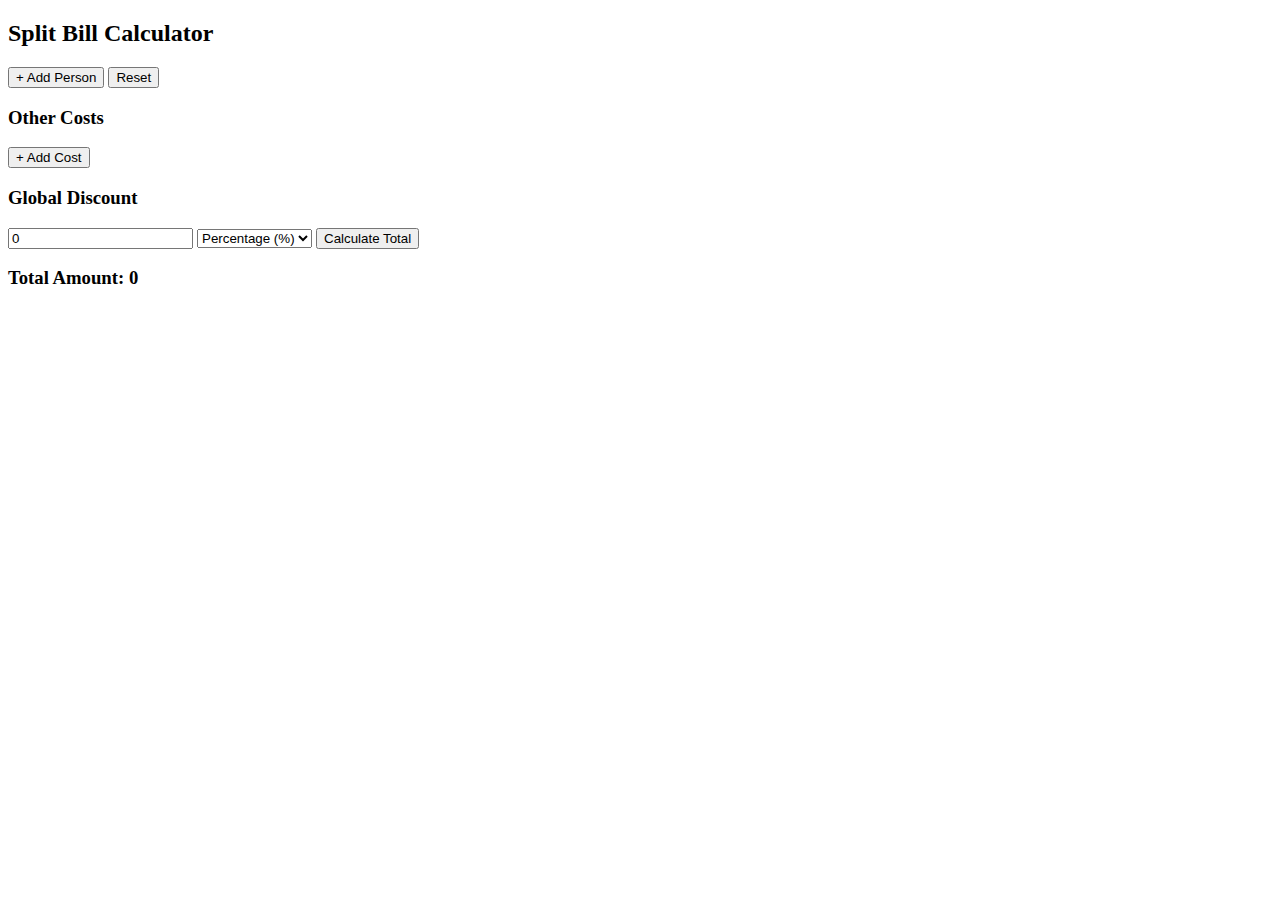
==== main.html @ 6cc19734 "Add files via upload" ====
<!DOCTYPE html>
<html lang="en">
<head>
    <meta charset="UTF-8">
    <meta name="viewport" content="width=device-width, initial-scale=1.0">
    <title>Split Bill Calculator</title>
    <!-- <link rel="stylesheet" href="styles.css"> -->
</head>
<body>
    <div class="container">
        <h2>Split Bill Calculator</h2>
        <div id="people"></div>
        <div class="button-group">
            <button id="add-person" class="text-link">+ Add Person</button>
            <button id="reset-all" class="text-link">Reset</button>
        </div>
        <h3>Other Costs</h3>
        <div id="other-costs"></div>
        <button id="add-cost" class="text-link">+ Add Cost</button>
        <h3>Global Discount</h3>
        <input type="number" id="global-discount" placeholder="Enter discount" value="0">
        <select id="discount-type">
            <option value="percentage">Percentage (%)</option>
            <option value="fixed">Fixed Amount</option>
        </select>
        <button id="calculate">Calculate Total</button>
        <h3>Total Amount: <span id="total-amount">0</span></h3>
    </div>
    
    <script src="script.js"></script>
</body>
</html>
---- styles.css ----
body {
    font-family: Arial, sans-serif;
    background-color: #1c1c1c;
    color: #e0e0e0;
    display: flex;
    justify-content: center;
    align-items: center;
    height: 100vh;
    margin: 0;
}
.container {
    background-color: #2c2c2c;
    padding: 20px;
    border-radius: 12px;
    box-shadow: 0px 6px 15px rgba(0, 0, 0, 0.4);
    width: 400px;
}
h2, h3 {
    text-align: center;
}
.person, .cost-item {
    margin-bottom: 15px;
    padding: 10px;
    background-color: #3c3c3c;
    border-radius: 6px;
}
.item {
    display: flex;
    gap: 5px;
    align-items: center;
    margin-bottom: 10px;
}
input, select {
    background-color: #3c3c3c;
    color: #e0e0e0;
    border: 1px solid #555;
    border-radius: 6px;
    padding: 6px;
    width: 100%;
}
.remove-item, .remove-person, .remove-cost {
    background-color: #ff4d4d;
    color: white;
    border: none;
    padding: 5px 8px;
    cursor: pointer;
    border-radius: 6px;
    font-weight: bold;
}
.remove-item:hover, .remove-person:hover, .remove-cost:hover {
    background-color: #cc0000;
}
.button-group {
    display: flex;
    justify-content: space-between;
    margin-top: 10px;
}
.text-link {
    background: none;
    border: none;
    color: #e0e0e0;
    cursor: pointer;
    text-decoration: underline;
    font-size: 14px;
}
.text-link:hover {
    color: #ffffff;
}
button {
    background-color: #505050;
    color: #ffffff;
    border: none;
    border-radius: 6px;
    padding: 10px;
    width: 100%;
    cursor: pointer;
}
button:hover {
    background-color: #606060;
}
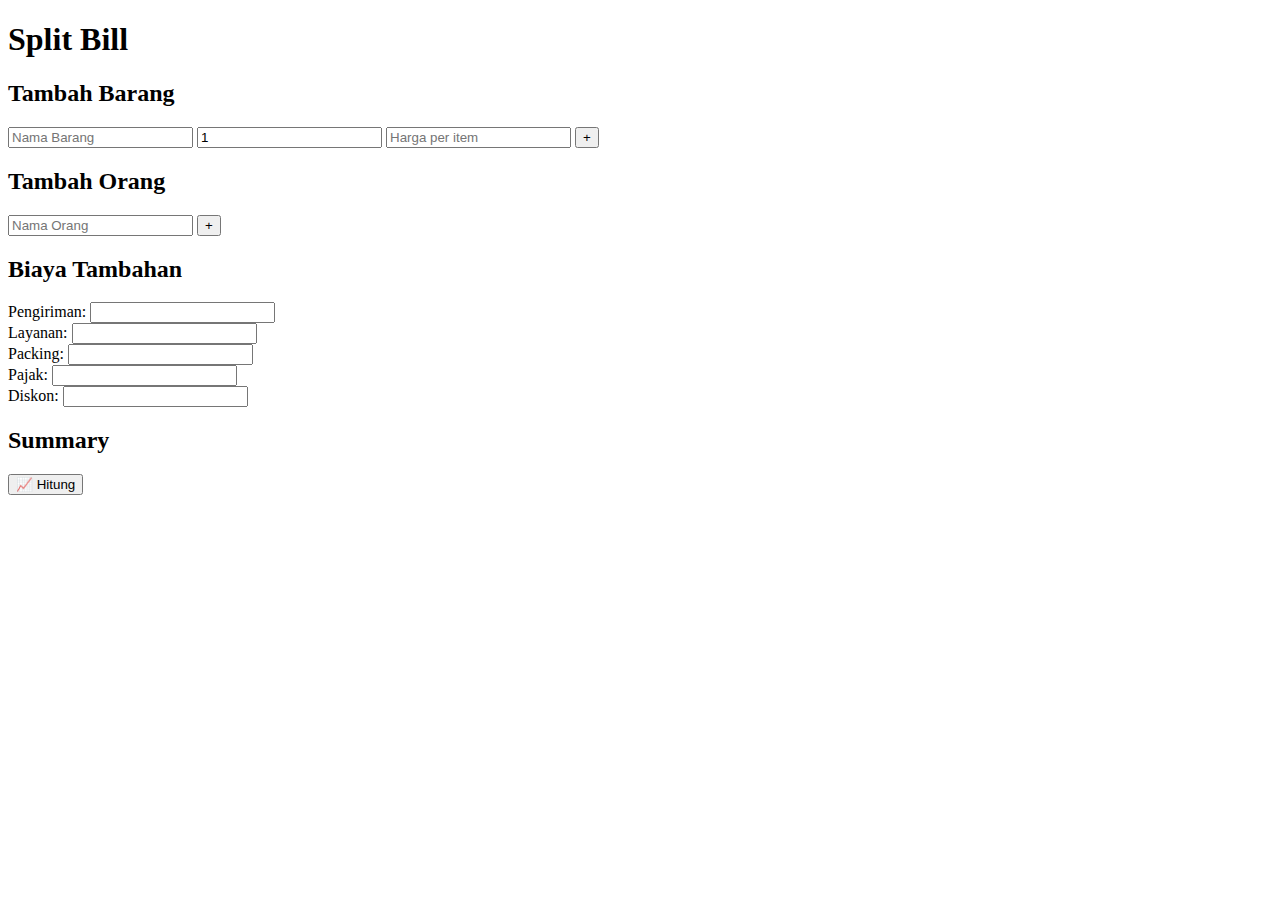
==== commit b83081b3: "Update main.html" ====
--- a/main.html
+++ b/main.html
@@ -1,32 +1,73 @@
 <!DOCTYPE html>
 <html lang="en">
 <head>
-    <meta charset="UTF-8">
-    <meta name="viewport" content="width=device-width, initial-scale=1.0">
-    <title>Split Bill Calculator</title>
-    <!-- <link rel="stylesheet" href="styles.css"> -->
+  <meta charset="UTF-8" />
+  <meta name="viewport" content="width=device-width, initial-scale=1.0" />
+  <title>Split Bill</title>
+  <link rel="stylesheet" href="style.css" />
 </head>
 <body>
-    <div class="container">
-        <h2>Split Bill Calculator</h2>
-        <div id="people"></div>
-        <div class="button-group">
-            <button id="add-person" class="text-link">+ Add Person</button>
-            <button id="reset-all" class="text-link">Reset</button>
+  <div class="container">
+    <h1>Split Bill</h1>
+
+    <section>
+      <h2>Tambah Barang</h2>
+      <div class="input-row">
+        <input type="text" id="itemName" placeholder="Nama Barang">
+        <input type="number" id="itemQty" placeholder="Qty" value="1" min="1">
+        <input type="number" id="itemPrice" placeholder="Harga per item">
+        <button class="icon-button" onclick="addItem()">
+            <span class="circle">+</span>
+        </button>
+      </div>
+      <ul id="itemList"></ul>
+    </section>
+
+    <section>
+      <h2>Tambah Orang</h2>
+      <div class="input-row">
+        <input type="text" id="personName" placeholder="Nama Orang">
+        <button class="icon-button" onclick="addPerson()">
+            <span class="circle">+</span>
+        </button>
+      </div>
+      <div id="personList" class="pill-container"></div>
+    </section>
+
+    <section>
+      <h2>Biaya Tambahan</h2>
+        <div class="input-row">
+          <label>Pengiriman:</label>
+          <input type="text" id="delivery" />
         </div>
-        <h3>Other Costs</h3>
-        <div id="other-costs"></div>
-        <button id="add-cost" class="text-link">+ Add Cost</button>
-        <h3>Global Discount</h3>
-        <input type="number" id="global-discount" placeholder="Enter discount" value="0">
-        <select id="discount-type">
-            <option value="percentage">Percentage (%)</option>
-            <option value="fixed">Fixed Amount</option>
-        </select>
-        <button id="calculate">Calculate Total</button>
-        <h3>Total Amount: <span id="total-amount">0</span></h3>
-    </div>
-    
-    <script src="script.js"></script>
+        <div class="input-row">
+          <label>Layanan:</label>
+          <input type="text" id="service" />
+        </div>
+        <div class="input-row">
+          <label>Packing:</label>
+          <input type="text" id="packing" />
+        </div>
+        <div class="input-row">
+          <label>Pajak:</label>
+          <input type="text" id="tax" />
+        </div>
+        <div class="input-row">
+          <label>Diskon:</label>
+          <input type="text" id="discount" />
+        </div>      
+    </section>
+
+    <section>
+      <h2>Summary</h2>
+      <button class="icon-button" onclick="showSummary()">
+        <span class="circle">📈</span>
+        Hitung
+    </button>
+      <ul id="summaryList"></ul>
+    </section>
+  </div>
+
+  <script src="script.js"></script>
 </body>
 </html>
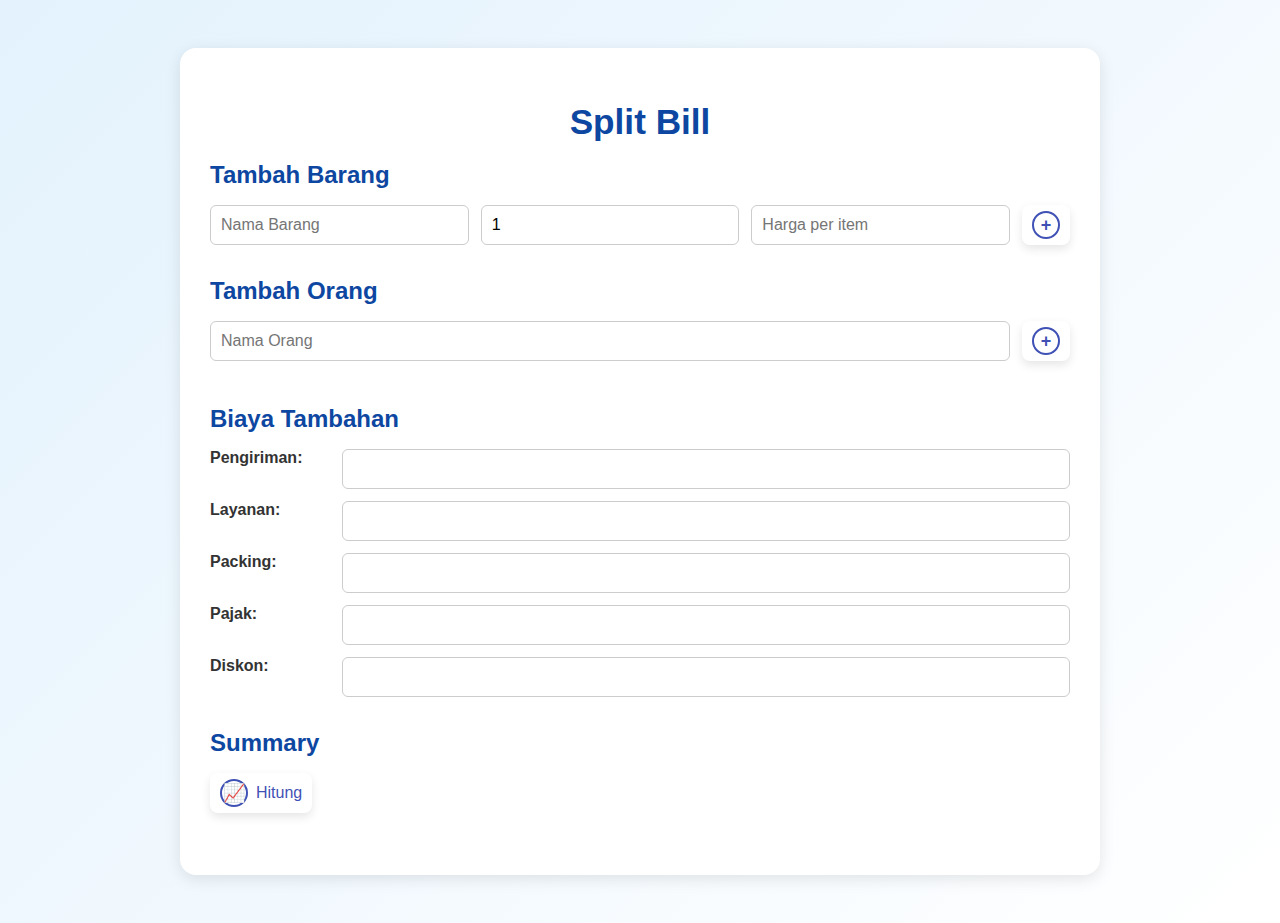
==== commit 0ea3764b: "Update main.html" ====
--- a/main.html
+++ b/main.html
@@ -4,7 +4,7 @@
   <meta charset="UTF-8" />
   <meta name="viewport" content="width=device-width, initial-scale=1.0" />
   <title>Split Bill</title>
-  <link rel="stylesheet" href="style.css" />
+  <link rel="stylesheet" href="styles.css" />
 </head>
 <body>
   <div class="container">
--- a/styles.css
+++ b/styles.css
@@ -0,0 +1,181 @@
+body {
+  font-family: 'Segoe UI', Tahoma, Geneva, Verdana, sans-serif;
+  padding: 40px;
+  background: linear-gradient(135deg, #e3f2fd, #ffffff);
+  color: #333;
+}
+
+.container {
+  max-width: 860px;
+  margin: auto;
+  background: #ffffff;
+  padding: 30px;
+  border-radius: 16px;
+  box-shadow: 0 4px 16px rgba(0, 0, 0, 0.1);
+}
+
+h1, h2 {
+  margin-bottom: 16px;
+  color: #0d47a1;
+}
+
+h1 {
+  text-align: center;
+  font-size: 2.2em;
+}
+
+.input-row {
+  display: flex;
+  gap: 12px;
+  margin-bottom: 12px;
+  flex-wrap: wrap;
+}
+
+.input-row input {
+  flex: 1;
+  padding: 10px;
+  font-size: 1em;
+  border: 1px solid #ccc;
+  border-radius: 6px;
+}
+
+button {
+  display: inline-flex;
+  align-items: center;
+  gap: 6px;
+  padding: 10px 16px;
+  font-size: 1em;
+  font-weight: 500;
+  cursor: pointer;
+  background: linear-gradient(145deg, #2196f3, #1976d2);
+  color: white;
+  border: none;
+  border-radius: 8px;
+  box-shadow: 0 4px 10px rgba(0, 0, 0, 0.1);
+  transition: background 0.3s ease, transform 0.2s;
+}
+
+button:hover {
+  background: #1565c0;
+  transform: translateY(-1px);
+}
+
+ul {
+  list-style-type: none;
+  padding: 0;
+  margin-top: 10px;
+}
+
+.pill-container {
+  display: flex;
+  gap: 8px;
+  flex-wrap: wrap;
+  margin-top: 8px;
+}
+
+.pill {
+  background: #e0f7fa;
+  padding: 6px 12px;
+  border-radius: 999px;
+  font-size: 14px;
+  color: #00796b;
+}
+
+button.selected {
+  background: #43a047 !important;
+  color: white;
+}
+
+.rupiah {
+  font-weight: bold;
+  color: #2e7d32;
+}
+
+.rupiah::before {
+  content: "Rp. ";
+  margin-right: 2px;
+}
+
+section {
+  margin-bottom: 32px;
+}
+
+label {
+  width: 120px;
+  display: inline-block;
+  font-weight: bold;
+}
+
+#summaryList li {
+  background: #e3f2fd;
+  margin-bottom: 8px;
+  padding: 10px 16px;
+  border-radius: 8px;
+  display: flex;
+  justify-content: space-between;
+  align-items: center;
+  font-size: 16px;
+}
+
+@media (max-width: 600px) {
+  .input-row {
+    flex-direction: column;
+  }
+
+  label {
+    width: 100%;
+  }
+}
+
+button.icon-button {
+  display: inline-flex;
+  align-items: center;
+  gap: 8px;
+  background: none;
+  border: none;
+  color: #3f51b5;
+  font-weight: 500;
+  font-size: 16px;
+  cursor: pointer;
+  padding: 6px 10px;
+}
+
+button.icon-button .circle {
+  width: 24px;
+  height: 24px;
+  border: 2px solid #3f51b5;
+  border-radius: 50%;
+  display: flex;
+  align-items: center;
+  justify-content: center;
+  font-size: 18px;
+  font-weight: bold;
+}
+
+.edit-inputs {
+  margin-top: 6px;
+  display: flex;
+  gap: 8px;
+}
+
+.edit-inputs input {
+  width: 80px;
+  padding: 4px;
+  font-size: 0.9em;
+  border: 1px solid #ccc;
+  border-radius: 4px;
+}
+
+.edit-inputs button {
+  padding: 6px 10px;
+  font-size: 0.9em;
+  border-radius: 6px;
+  background-color: #4caf50;
+  color: white;
+  border: none;
+  cursor: pointer;
+}
+
+.edit-inputs button:hover {
+  background-color: #388e3c;
+}
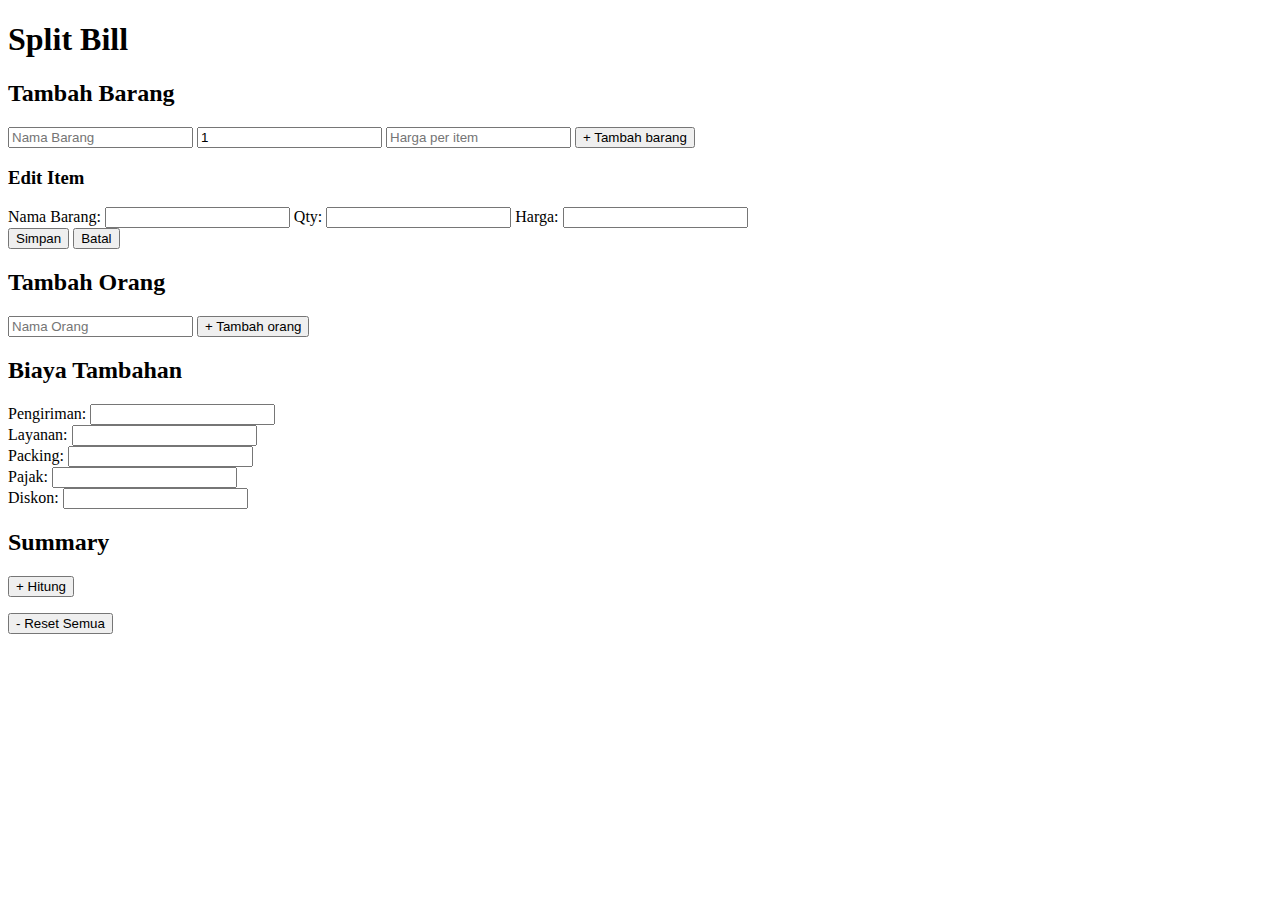
==== commit ecb417d4: "Update main.html" ====
--- a/main.html
+++ b/main.html
@@ -4,38 +4,59 @@
   <meta charset="UTF-8" />
   <meta name="viewport" content="width=device-width, initial-scale=1.0" />
   <title>Split Bill</title>
-  <link rel="stylesheet" href="styles.css" />
+  <link rel="stylesheet" href="style.css" />
 </head>
 <body>
   <div class="container">
-    <h1>Split Bill</h1>
-
+    <h1><i class="fas fa-receipt"></i> Split Bill</h1>
     <section>
-      <h2>Tambah Barang</h2>
+      <h2><i class="fas fa-box"></i> Tambah Barang</h2>
       <div class="input-row">
         <input type="text" id="itemName" placeholder="Nama Barang">
         <input type="number" id="itemQty" placeholder="Qty" value="1" min="1">
         <input type="number" id="itemPrice" placeholder="Harga per item">
-        <button class="icon-button" onclick="addItem()">
-            <span class="circle">+</span>
+        <button class="icon-button" onclick="addItem()" title="Tambahkan item ke daftar">
+            <span class="circle"><i class="fas fa-plus"></i>+</span>
+            Tambah barang
         </button>
       </div>
       <ul id="itemList"></ul>
+
+      <div id="editModal" class="modal">
+        <div class="modal-content">
+          <h3>Edit Item</h3>
+          <label>Nama Barang:
+            <input type="text" id="modalName" />
+          </label>
+          <label>Qty:
+            <input type="number" id="modalQty" min="1" />
+          </label>
+          <label>Harga:
+            <input type="number" id="modalPrice" min="0" />
+          </label>
+          <div class="modal-buttons">
+            <button onclick="confirmEdit()">Simpan</button>
+            <button onclick="closeModal()">Batal</button>
+          </div>
+        </div>
+      </div>
+
     </section>
 
     <section>
-      <h2>Tambah Orang</h2>
+      <h2><i class="fas fa-user-plus"></i> Tambah Orang</h2>
       <div class="input-row">
         <input type="text" id="personName" placeholder="Nama Orang">
-        <button class="icon-button" onclick="addPerson()">
-            <span class="circle">+</span>
+        <button class="icon-button" onclick="addPerson()" title="Tambahkan orang ke daftar">
+            <span class="circle"><i class="fas fa-user"></i>+</span>
+            Tambah orang
         </button>
       </div>
       <div id="personList" class="pill-container"></div>
     </section>
 
     <section>
-      <h2>Biaya Tambahan</h2>
+      <h2><i class="fas fa-money-bill-wave"></i> Biaya Tambahan</h2>
         <div class="input-row">
           <label>Pengiriman:</label>
           <input type="text" id="delivery" />
@@ -59,12 +80,20 @@
     </section>
 
     <section>
-      <h2>Summary</h2>
-      <button class="icon-button" onclick="showSummary()">
-        <span class="circle">📈</span>
+      <h2><i class="fas fa-list"></i> Summary</h2>
+      <button class="icon-button" onclick="showSummary()" id="calculateBtn" title="Hitung pembagian tagihan">
+        <span class="circle"><i class="fas fa-calculator"></i>+</span>
         Hitung
     </button>
+    <span id="loadingText" style="display:none; margin-left: 10px; color: #666;">⏳ Menghitung...</span>
       <ul id="summaryList"></ul>
+    </section>
+
+    <section>
+        <button class="icon-button" onclick="resetAll()" title="Reset semua input dan hasil">
+          <span class="circle"><i class="fas fa-rotate-left"></i>-</span>
+          Reset Semua
+        </button>
     </section>
   </div>
 
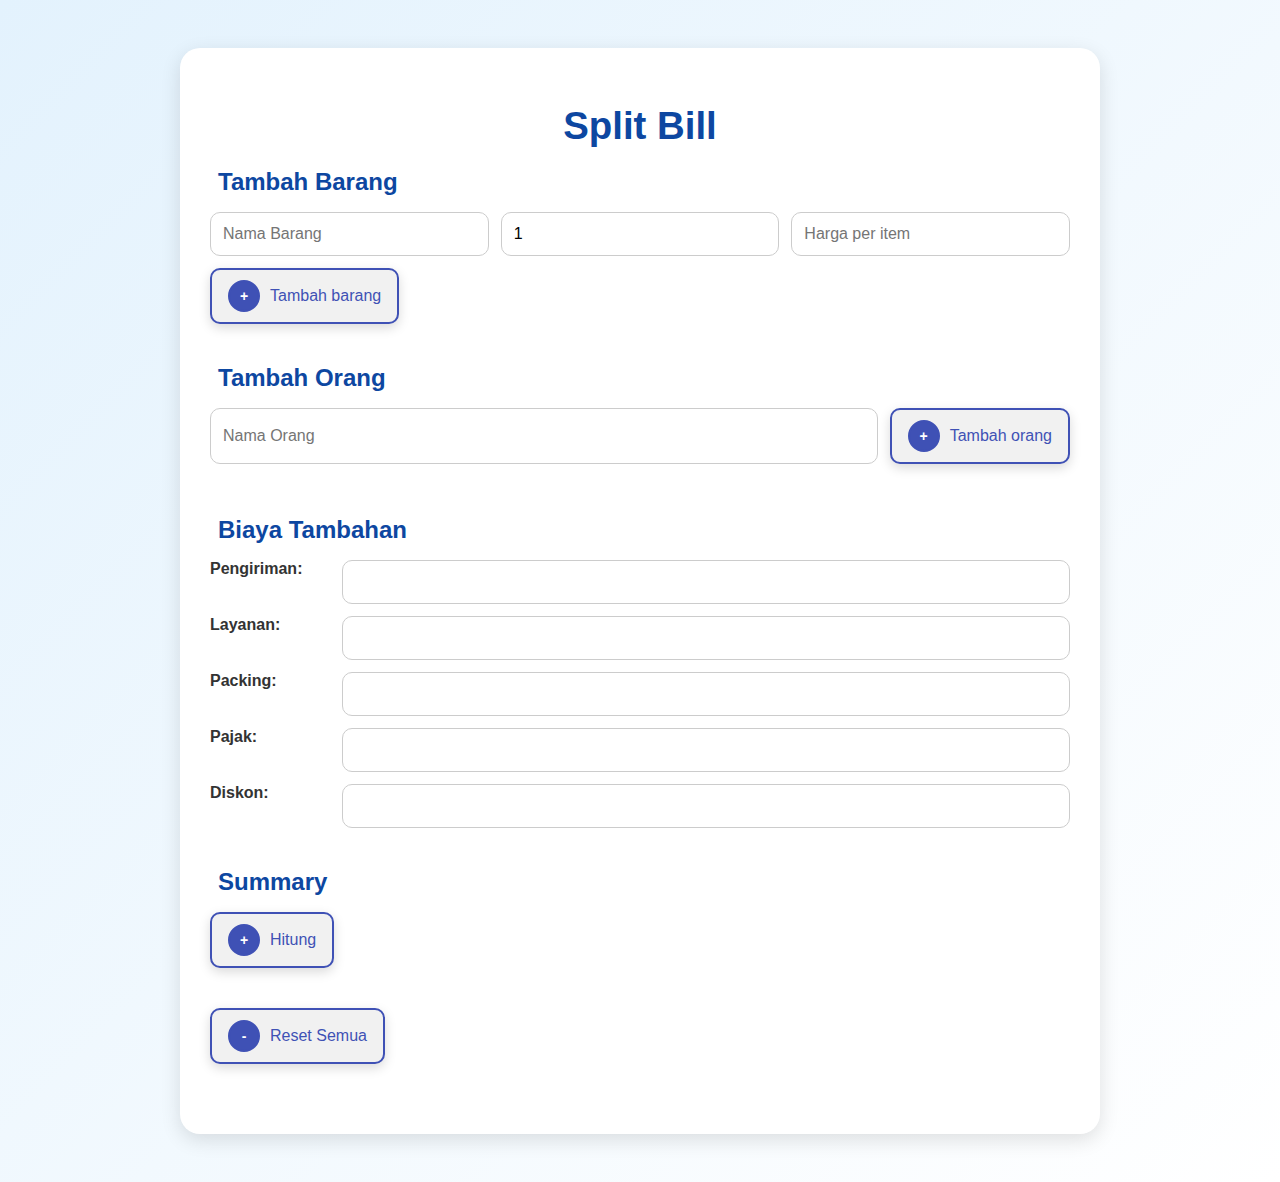
==== commit 4121d884: "Update main.html" ====
--- a/main.html
+++ b/main.html
@@ -4,7 +4,7 @@
   <meta charset="UTF-8" />
   <meta name="viewport" content="width=device-width, initial-scale=1.0" />
   <title>Split Bill</title>
-  <link rel="stylesheet" href="style.css" />
+  <link rel="stylesheet" href="styles.css" />
 </head>
 <body>
   <div class="container">
--- a/styles.css
+++ b/styles.css
@@ -0,0 +1,334 @@
+body {
+  font-family: 'Segoe UI', Tahoma, Geneva, Verdana, sans-serif;
+  padding: 40px;
+  background: linear-gradient(135deg, #e3f2fd, #ffffff);
+  color: #333;
+  transition: background 0.4s ease;
+}
+
+.container {
+  max-width: 860px;
+  margin: auto;
+  background: #ffffff;
+  padding: 30px;
+  border-radius: 20px;
+  box-shadow: 0 6px 20px rgba(0, 0, 0, 0.12);
+  animation: fadeInUp 0.5s ease forwards;
+}
+
+h1, h2 {
+  margin-bottom: 16px;
+  color: #0d47a1;
+}
+
+h2 i {
+  margin-right: 8px;
+  color: #1e88e5;
+}
+
+h1 {
+  text-align: center;
+  font-size: 2.4em;
+}
+
+.input-row {
+  display: flex;
+  gap: 12px;
+  margin-bottom: 12px;
+  flex-wrap: wrap;
+}
+
+.input-row input {
+  flex: 1;
+  padding: 12px;
+  font-size: 1em;
+  border: 1px solid #ccc;
+  border-radius: 10px;
+  transition: all 0.3s ease;
+}
+
+.input-row input:focus {
+  border-color: #2196f3;
+  box-shadow: 0 0 4px rgba(33, 150, 243, 0.5);
+  outline: none;
+}
+
+button {
+  display: inline-flex;
+  align-items: center;
+  gap: 6px;
+  font-size: 1em;
+  font-weight: 500;
+  cursor: pointer;
+  background: linear-gradient(145deg, #2196f3, #1976d2);
+  color: white;
+  border: none;
+  border-radius: 10px;
+  box-shadow: 0 4px 12px rgba(0, 0, 0, 0.15);
+  transition: background 0.3s ease, transform 0.2s;
+}
+
+button:hover {
+  background: #1565c0;
+  transform: translateY(-2px);
+}
+
+ul {
+  list-style-type: none;
+  padding: 0;
+  margin-top: 10px;
+}
+
+.pill-container {
+  display: flex;
+  gap: 8px;
+  flex-wrap: wrap;
+  margin-top: 8px;
+}
+
+.pill {
+  background: #e0f7fa;
+  padding: 6px 14px;
+  border-radius: 999px;
+  font-size: 14px;
+  color: #00796b;
+  box-shadow: 0 2px 6px rgba(0,0,0,0.08);
+}
+
+.pill:hover {
+  background-color: #b2ebf2;
+  cursor: pointer;
+}
+
+button.selected {
+  background: #43a047 !important;
+  color: white;
+}
+
+.rupiah {
+  font-weight: bold;
+  color: #2e7d32;
+}
+
+.rupiah::before {
+  content: "Rp. ";
+  margin-right: 2px;
+}
+
+section {
+  margin-bottom: 40px;
+}
+
+label {
+  width: 120px;
+  display: inline-block;
+  font-weight: bold;
+}
+
+#summaryList li .rupiah {
+  background-color: #c8e6c9;
+  background: #e3f2fd;
+  color: #1b5e20;
+  margin-bottom: 10px;
+  padding: 4px 10px;
+  border-radius: 20px;
+  justify-content: space-between;
+  align-items: center;
+  font-size: 0.95em;
+  box-shadow: 0 2px 6px rgba(0, 0, 0, 0.05);
+  animation: fadeInUp 0.3s ease forwards;
+}
+
+#summaryList li {
+  margin-bottom: 10px;
+  padding: 8px 12px;
+  border-radius: 12px;
+  background-color: #f9f9f9;
+  box-shadow: 0 1px 3px rgba(0,0,0,0.05);
+}
+
+@media (max-width: 600px) {
+  .input-row {
+    flex-direction: column;
+  }
+
+  label {
+    width: 100%;
+  }
+}
+
+button.icon-button {
+  display: inline-flex;
+  align-items: center;
+  gap: 10px;
+  background: #f1f1f1;
+  border: 2px solid #3f51b5;
+  color: #3f51b5;
+  font-weight: 500;
+  font-size: 16px;
+  cursor: pointer;
+  padding: 10px 16px;
+  border-radius: 10px;
+  transition: all 0.3s ease;
+}
+
+button.icon-button:hover {
+  background: #3f51b5;
+  color: white;
+}
+
+button.icon-button .circle {
+  width: 28px;
+  height: 28px;
+  border: 2px solid #3f51b5;
+  border-radius: 50%;
+  display: flex;
+  align-items: center;
+  justify-content: center;
+  font-size: 14px;
+  font-weight: bold;
+  background-color: #3f51b5;
+  color: white;
+  transition: all 0.3s ease;
+}
+
+button.icon-button:hover .circle {
+  background-color: white;
+  color: #3f51b5;
+  font-size: 16px;
+  border-color: white;
+}
+
+.edit-inputs {
+  margin-top: 6px;
+  display: flex;
+  gap: 8px;
+}
+
+.edit-inputs input {
+  width: 80px;
+  padding: 6px;
+  font-size: 0.9em;
+  border: 1px solid #ccc;
+  border-radius: 6px;
+}
+
+.edit-inputs button {
+  padding: 6px 12px;
+  font-size: 0.9em;
+  border-radius: 6px;
+  background-color: #4caf50;
+  color: white;
+  border: none;
+  cursor: pointer;
+  transition: background-color 0.3s ease;
+}
+
+.edit-inputs button:hover {
+  background-color: #388e3c;
+}
+
+.edit-button {
+  background: none;
+  border: none;
+  padding: 2px;
+  margin-left: 8px;
+  font-size: 14px;
+  cursor: pointer;
+  color: #666;
+}
+
+.edit-button:hover,
+.edit-button:focus {
+  background: none;
+  box-shadow: none;
+  outline: none;
+}
+
+@keyframes fadeInUp {
+  0% {
+    opacity: 0;
+    transform: translateY(20px);
+  }
+  100% {
+    opacity: 1;
+    transform: translateY(0);
+  }
+}
+
+#loadingText {
+  font-style: italic;
+  animation: fadeInUp 0.5s ease forwards;
+}
+
+#summaryList li:hover {
+  transform: translateY(-2px);
+  transition: 0.2s ease;
+}
+
+.fade-in {
+  animation: fadeInUp 0.6s ease-out both;
+}
+
+.modal {
+  display: none;
+  position: fixed;
+  z-index: 1000;
+  left: 0; top: 0;
+  width: 100%; height: 100%;
+  background-color: rgba(0,0,0,0.5);
+  justify-content: center;
+  align-items: center;
+}
+
+.modal-content {
+  background: white;
+  padding: 20px;
+  border-radius: 12px;
+  box-shadow: 0 4px 12px rgba(0,0,0,0.2);
+  width: 280px;
+  animation: fadeInUp 0.3s ease;
+}
+
+.modal-content h3 {
+  margin-top: 0;
+  font-size: 18px;
+}
+
+.modal-content label {
+  display: block;
+  margin-top: 10px;
+  font-size: 14px;
+}
+
+.modal-content input {
+  width: 100%;
+  padding: 6px;
+  margin-top: 4px;
+  box-sizing: border-box;
+  border: 1px solid #ccc;
+  border-radius: 6px;
+}
+
+.modal-buttons {
+  display: flex;
+  justify-content: flex-end;
+  gap: 10px;
+  margin-top: 15px;
+}
+
+.modal-buttons button {
+  padding: 6px 12px;
+  border: none;
+  border-radius: 6px;
+  cursor: pointer;
+}
+
+.modal-buttons button:first-child {
+  background-color: #4caf50;
+  color: white;
+}
+
+.modal-buttons button:last-child {
+  background-color: #e0e0e0;
+}
